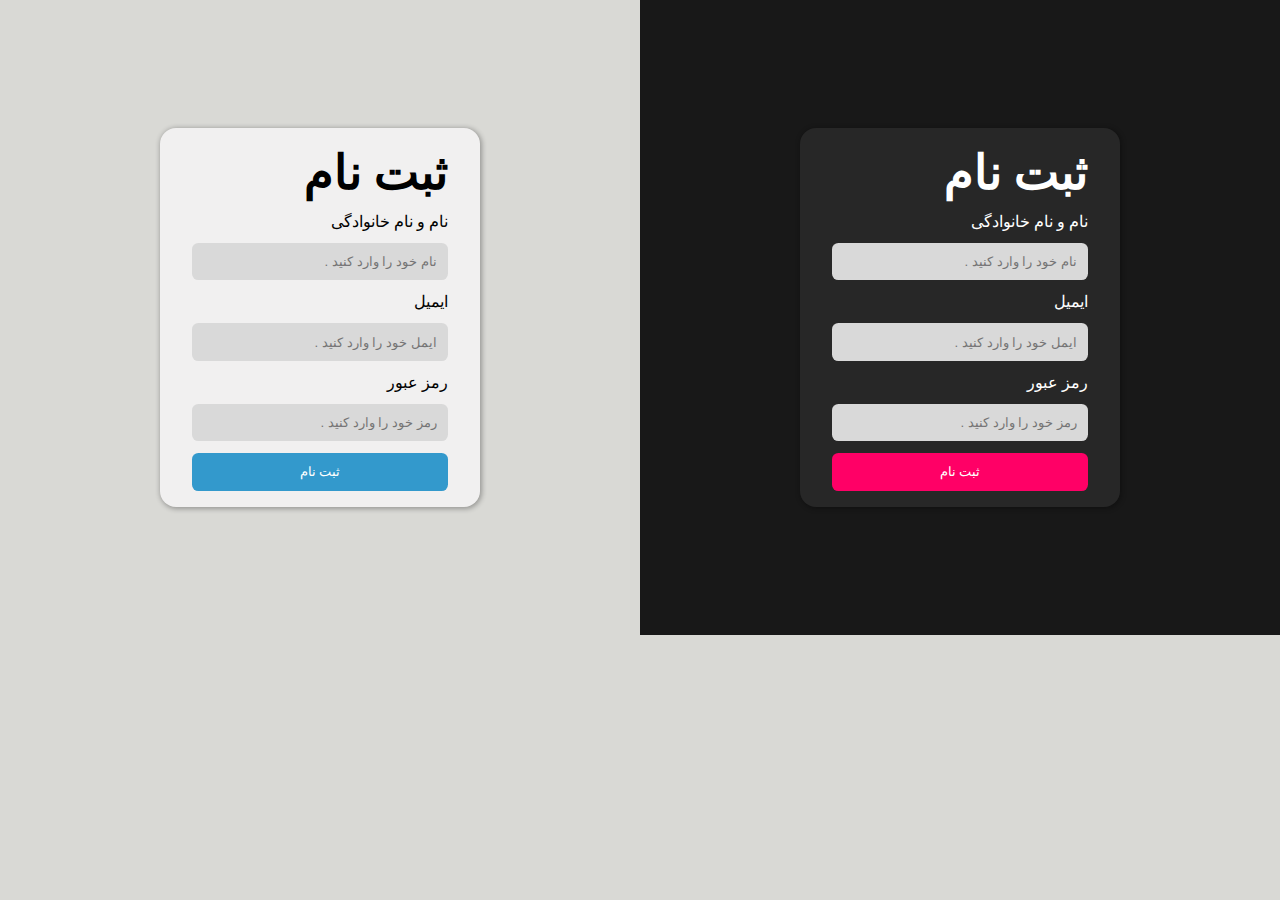
==== index1.html @ 8b422d66 "start project" ====
<!DOCTYPE html>
<html lang="en">
<head>
    <meta charset="UTF-8">
    <title>sign</title>
    <link rel="stylesheet" href="./index1.css">
</head>
<body dir="rtl" class="">
<div>
    <div class="container">
        <div class="backgrounddark">
            <div class="darkform">
                <h3 class="darkheader">ثبت نام</h3>
                <label for="name1">نام و نام خانوادگی</label>
                <input id="name1" name="" type="text" placeholder="نام خود را وارد کنید ." >
                <label for="email1">ایمیل</label>
                <input id="email1" class="email" type="email" placeholder="ایمل خود را وارد کنید ." >
                <label for="password1">رمز عبور</label>
                <input id="password1" class="password" type="password" placeholder="رمز خود را وارد کنید ." >
                <button class="darksubmit" type="submit">ثبت نام</button>
            </div>
        </div>
        <div class="backgroundwhite">
            <div class="form">
                <h3 class="header">ثبت نام</h3>
                <label for="name">نام و نام خانوادگی</label>
                <input id="name" name="" type="text" placeholder="نام خود را وارد کنید ." >
                <label for="email">ایمیل</label>
                <input id="email" class="email" type="email" placeholder="ایمل خود را وارد کنید ." >
                <label for="password">رمز عبور</label>
                <input id="password" class="password" type="password" placeholder="رمز خود را وارد کنید ." >
                <button class="submit" type="submit">ثبت نام</button>
            </div>
        </div>
    </div>


</div>


</body>
</html>
---- index1.css ----
:root {
    --blue: #3399cc;
    --red: #ff0066;
  }
  
  html{
      height: 100%;
  }
  
  
  body{
      background-color: #d9d9d5;
      margin: 0;
      padding: 0;
      height: 100px;
  }
  
  .container{
      display: flex;
      /*gap: 8rem;*/
      align-items: center;
  
  }
  
  .form{
      margin: auto;
      align-self: center;
      background-color: #f1f0f0;
      width: 50%;
      display: flex;
      flex-direction: column;
      padding: 1rem 2rem;
      gap: 0.75rem;
      border-radius: 1rem;
      box-shadow: rgba(0, 0, 0, 0.3) 1px 1px 5px 1px;
  }
  .darkform{
      margin: auto;
      background-color: #272727;
      width: 50%;
      display: flex;
      flex-direction: column;
      padding: 1rem 2rem;
      gap: 0.75rem;
      border-radius: 1rem;
      box-shadow: rgba(0, 0, 0, 0.3) 1px 1px 5px 1px;
  }
  
  .header{
      font-size: 3rem;
      margin: 0;
  }
  
  input{
      padding: 0.7rem;
      background-color: #d9d9d9;
      border: none;
      border-radius: 0.4rem;
  }
  .darkheader{
      color: white;
      font-size: 3rem;
      margin: 0;
  }
  
  
  .submit{
      background-color: var(--blue);
      text-align: center;
      color: white;
      padding: 0.7rem;
      border: none;
      border-radius: 0.4rem;
  }
  .darksubmit{
      background-color: var(--red);
      text-align: center;
      color: white;
      padding: 0.7rem;
      border: none;
      border-radius: 0.4rem;
  }
  
  .darkform , lable{
      color: white;
  }
  
  .backgrounddark{
      height: 100%;
      width: 50%;
      background-color: #181818;
      padding: 8rem 4rem;
  
  
  }
  
  .backgroundwhite{
      height: 100%;
      width: 50%;
      padding: 8rem 4rem;
      align-content: center;
  }
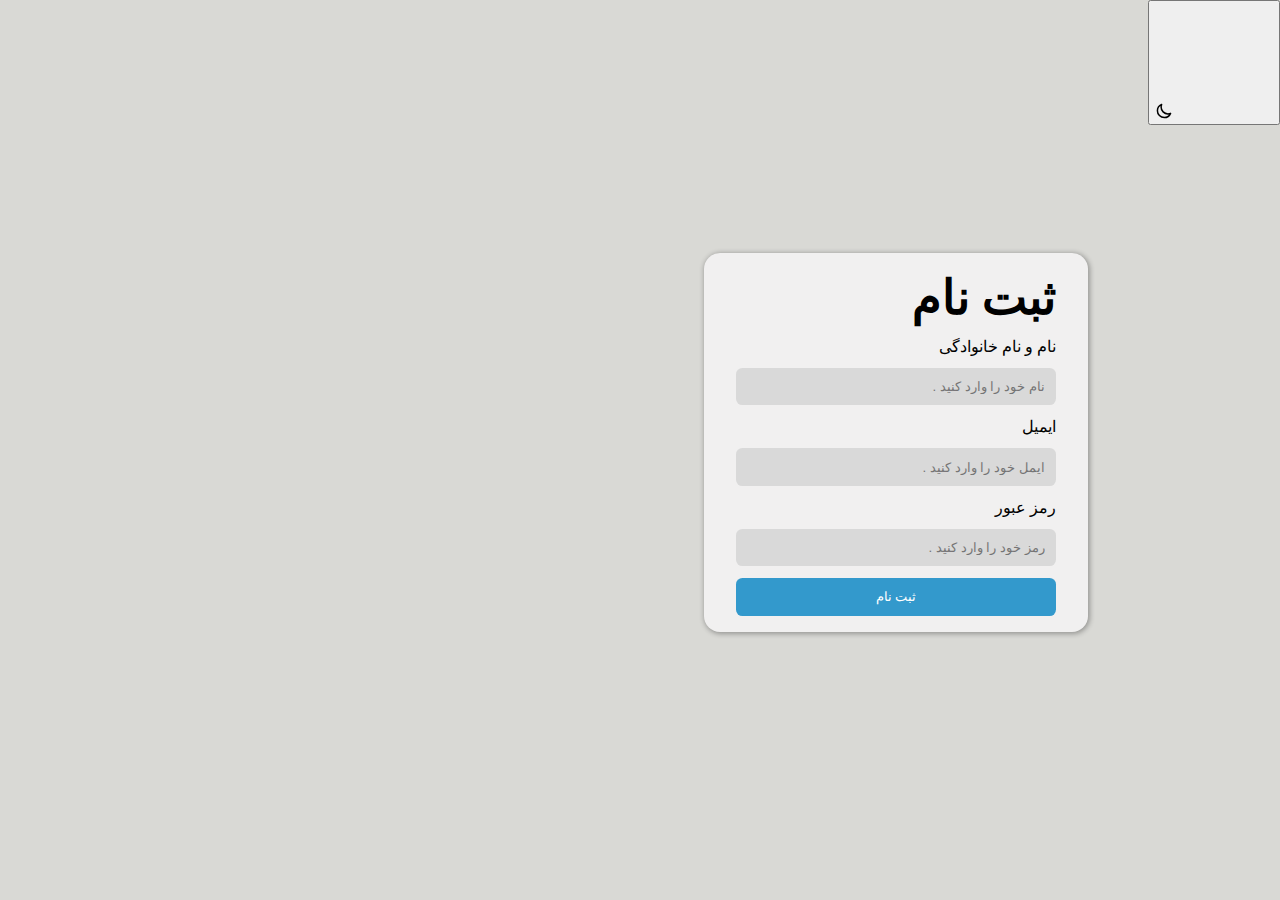
==== commit d1a1cff6: "update viladation" ====
--- a/index1.html
+++ b/index1.html
@@ -1,14 +1,20 @@
 <!DOCTYPE html>
 <html lang="en">
+
 <head>
     <meta charset="UTF-8">
     <title>sign</title>
     <link rel="stylesheet" href="./index1.css">
+
 </head>
+
 <body dir="rtl" class="">
-<div>
-    <div class="container">
-        <div class="backgrounddark">
+    <div>
+        <button id="changeThem">
+            <img src="./image/Moon--Streamline-Heroicons-Outline.svg">
+        </button>
+        <div class="container">
+            <!-- <div class="backgrounddark">
             <div class="darkform">
                 <h3 class="darkheader">ثبت نام</h3>
                 <label for="name1">نام و نام خانوادگی</label>
@@ -19,24 +25,25 @@
                 <input id="password1" class="password" type="password" placeholder="رمز خود را وارد کنید ." >
                 <button class="darksubmit" type="submit">ثبت نام</button>
             </div>
-        </div>
-        <div class="backgroundwhite">
-            <div class="form">
-                <h3 class="header">ثبت نام</h3>
-                <label for="name">نام و نام خانوادگی</label>
-                <input id="name" name="" type="text" placeholder="نام خود را وارد کنید ." >
-                <label for="email">ایمیل</label>
-                <input id="email" class="email" type="email" placeholder="ایمل خود را وارد کنید ." >
-                <label for="password">رمز عبور</label>
-                <input id="password" class="password" type="password" placeholder="رمز خود را وارد کنید ." >
-                <button class="submit" type="submit">ثبت نام</button>
+        </div> -->
+            <div class="backgroundwhite">
+                <div class="form">
+                    <h3 class="header">ثبت نام</h3>
+                    <label for="name">نام و نام خانوادگی</label>
+                    <input id="name" name="" type="text" placeholder="نام خود را وارد کنید .">
+                    <label for="email">ایمیل</label>
+                    <input id="email" class="email" type="email" placeholder="ایمل خود را وارد کنید .">
+                    <label for="password">رمز عبور</label>
+                    <input id="password" class="password" type="password" placeholder="رمز خود را وارد کنید .">
+                    <button class="submit" type="submit">ثبت نام</button>
+                </div>
             </div>
         </div>
-    </div>
 
 
-</div>
-
+    </div>
+    <script src="app.js"></script>
 
 </body>
+
 </html>--- a/index1.css
+++ b/index1.css
@@ -7,12 +7,15 @@
       height: 100%;
   }
   
-  
   body{
       background-color: #d9d9d5;
       margin: 0;
       padding: 0;
       height: 100px;
+  }
+  img {
+    margin-top: 100px;
+    margin-right: 100px;
   }
   
   .container{
@@ -34,7 +37,7 @@
       border-radius: 1rem;
       box-shadow: rgba(0, 0, 0, 0.3) 1px 1px 5px 1px;
   }
-  .darkform{
+  .dark .form{
       margin: auto;
       background-color: #272727;
       width: 50%;
@@ -57,7 +60,7 @@
       border: none;
       border-radius: 0.4rem;
   }
-  .darkheader{
+  .dark .header{
       color: white;
       font-size: 3rem;
       margin: 0;
@@ -72,7 +75,7 @@
       border: none;
       border-radius: 0.4rem;
   }
-  .darksubmit{
+  .dark .submit{
       background-color: var(--red);
       text-align: center;
       color: white;
@@ -81,18 +84,16 @@
       border-radius: 0.4rem;
   }
   
-  .darkform , lable{
+  .dark .form label{
       color: white;
   }
   
-  .backgrounddark{
+  .dark .backgroundwhite{
       height: 100%;
       width: 50%;
       background-color: #181818;
       padding: 8rem 4rem;
-  
-  
-  }
+}
   
   .backgroundwhite{
       height: 100%;
